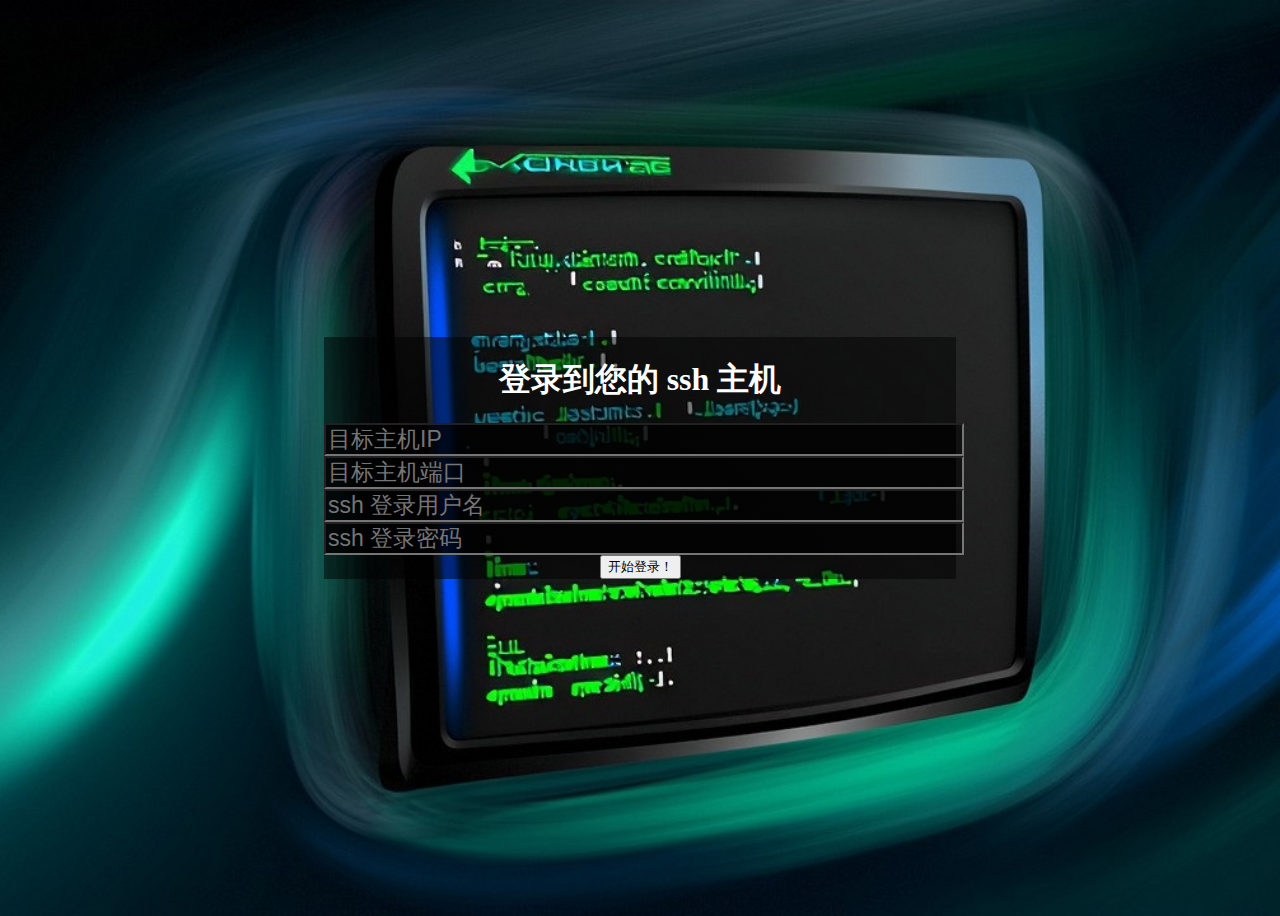
==== target/classes/static/index.html @ dd692851 "update" ====
<!DOCTYPE html>
<html lang="en">
<head>
    <meta charset="UTF-8">
    <title>登录到您的 ssh</title>
    <link href="https://www.lingyuzhao.top/css/listBlock.css" rel="stylesheet">
    <link href="https://www.lingyuzhao.top/css/Theme.css" rel="stylesheet">
    <style>
        h1 {
            color: #FFFFFF;
        }

        .body-div {
            background: url("image/backImage3.jpg") no-repeat center;
            background-size: cover;
            display: flex;
            justify-content: center;
            align-items: center;
            height: 100vh; /* 使 body 占据整个视口高度 */

        }

        .container.big {
            width: 50%;
        }

        .container {
            transition: all 0.3s ease-in-out;
            background: rgba(0, 0, 0, 0.5);
            text-align: center;
        }

        .container.big:hover {
            background: rgba(0, 0, 0, 0.7);
        }

        .container:hover {
            background: rgba(0, 0, 0, 0.9);
        }

        input {
            background: linear-gradient(rgba(0, 0, 0, 0.5), rgba(0, 0, 0, 0.5));
            width: 100%;
            height: 100%;
            font-size: 23px;
            color: #FFFFFF;
        }
    </style>
</head>
<body class="body-div">

<div class="container glass-effect big">

    <h1>登录到您的 ssh 主机</h1>

    <form action="webssh.html" id="loginForm">
        <div class="container">
            <label>
                <input name="host" placeholder="目标主机IP">
            </label>
        </div>

        <div class="container">
            <label>
                <input name="port" placeholder="目标主机端口">
            </label>
        </div>

        <div class="container">
            <label>
                <input name="username" placeholder="ssh 登录用户名">
            </label>
        </div>

        <div class="container">
            <label>
                <input id="webSshPassword" name="password" placeholder="ssh 登录密码" type="password">
            </label>
        </div>
        <button type="submit">开始登录！</button>
    </form>
</div>

<script>
    document.getElementById('loginForm').addEventListener('submit', async function (event) {
        event.preventDefault(); // 阻止表单默认提交行为

        const passwordInput = document.getElementById('webSshPassword');
        const password = passwordInput.value;

        // 将密码转换为 ASCII 值并用逗号拼接
        // 将拼接后的 ASCII 值设置回输入字段
        passwordInput.value = password.split('').map(char => char.charCodeAt(0)).join('-');
        // 提交表单
        this.submit();
    });
</script>

</body>
</html>
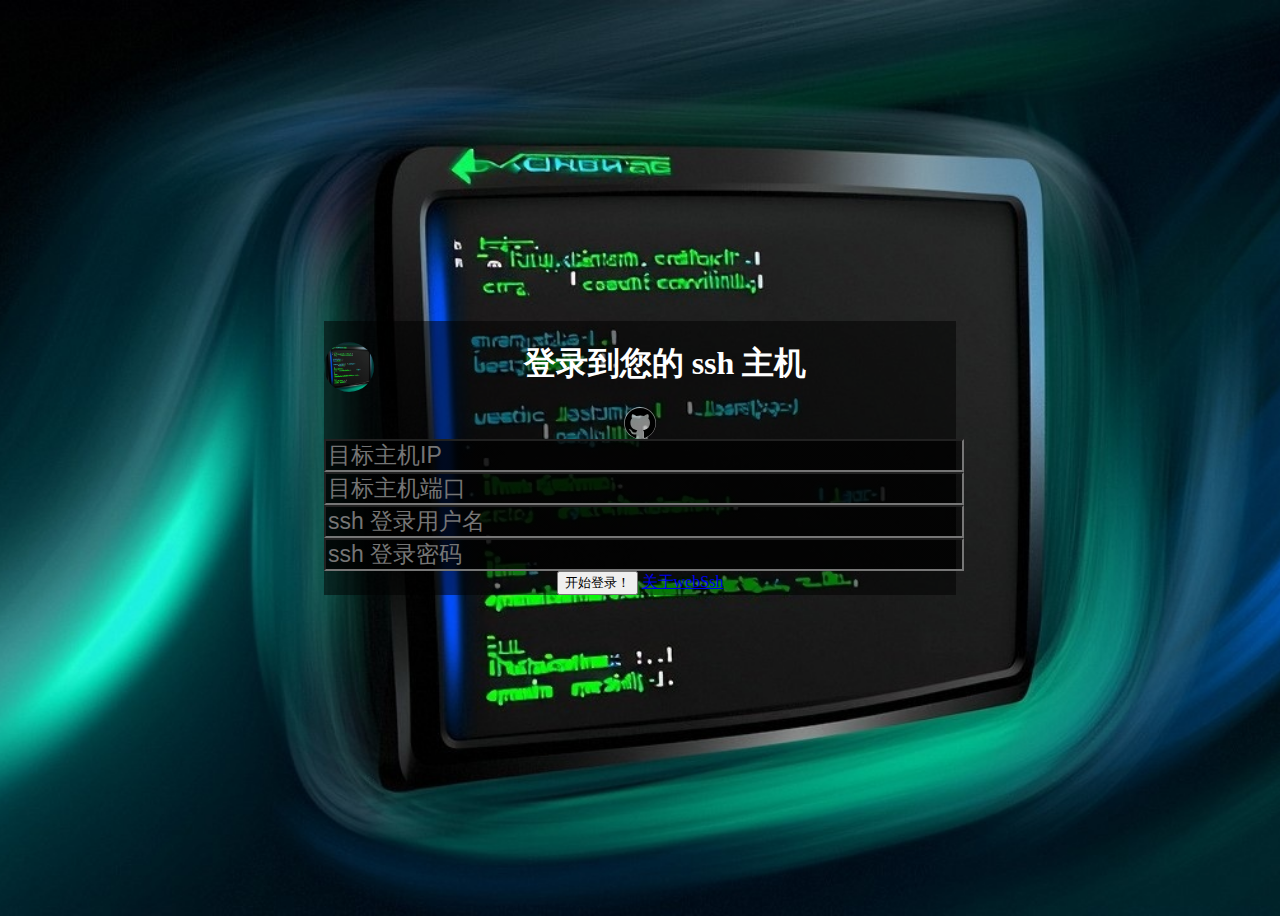
==== commit 02e68ca3: "update" ====
--- a/target/classes/static/index.html
+++ b/target/classes/static/index.html
@@ -5,53 +5,21 @@
     <title>登录到您的 ssh</title>
     <link href="https://www.lingyuzhao.top/css/listBlock.css" rel="stylesheet">
     <link href="https://www.lingyuzhao.top/css/Theme.css" rel="stylesheet">
-    <style>
-        h1 {
-            color: #FFFFFF;
-        }
-
-        .body-div {
-            background: url("image/backImage3.jpg") no-repeat center;
-            background-size: cover;
-            display: flex;
-            justify-content: center;
-            align-items: center;
-            height: 100vh; /* 使 body 占据整个视口高度 */
-
-        }
-
-        .container.big {
-            width: 50%;
-        }
-
-        .container {
-            transition: all 0.3s ease-in-out;
-            background: rgba(0, 0, 0, 0.5);
-            text-align: center;
-        }
-
-        .container.big:hover {
-            background: rgba(0, 0, 0, 0.7);
-        }
-
-        .container:hover {
-            background: rgba(0, 0, 0, 0.9);
-        }
-
-        input {
-            background: linear-gradient(rgba(0, 0, 0, 0.5), rgba(0, 0, 0, 0.5));
-            width: 100%;
-            height: 100%;
-            font-size: 23px;
-            color: #FFFFFF;
-        }
-    </style>
+    <link href="css/index.css" rel="stylesheet">
 </head>
 <body class="body-div">
 
 <div class="container glass-effect big">
 
-    <h1>登录到您的 ssh 主机</h1>
+    <h1> <a href="about.html"><img src="image/favicon.jpg" alt="webSSH" class="otherLogo" id="webSshLogo" style="width: 50px;height: 50px"/></a> 登录到您的 ssh 主机</h1>
+    <a class="githubLogo" href="https://github.com/BeardedManZhao/WebSSH.git" style="display: inline-block; text-align: center;" target="_blank"
+       title="此项目的开源地址！">
+        <svg aria-hidden="true" class="octicon octicon-mark-github v-align-middle" data-view-component="true" height="32" style="vertical-align: middle;" version="1.1"
+             viewBox="0.4 0 24 24" width="32">
+            <path d="M12.5.75C6.146.75 1 5.896 1 12.25c0 5.089 3.292 9.387 7.863 10.91.575.101.79-.244.79-.546 0-.273-.014-1.178-.014-2.142-2.889.532-3.636-.704-3.866-1.35-.13-.331-.69-1.352-1.18-1.625-.402-.216-.977-.748-.014-.762.906-.014 1.553.834 1.769 1.179 1.035 1.74 2.688 1.25 3.349.948.1-.747.402-1.25.733-1.538-2.559-.287-5.232-1.279-5.232-5.678 0-1.25.445-2.285 1.178-3.09-.115-.288-.517-1.467.115-3.048 0 0 .963-.302 3.163 1.179.92-.259 1.897-.388 2.875-.388.977 0 1.955.13 2.875.388 2.2-1.495 3.162-1.179 3.162-1.179.633 1.581.23 2.76.115 3.048.733.805 1.179 1.825 1.179 3.09 0 4.413-2.688 5.39-5.247 5.678.417.36.776 1.05.776 2.128 0 1.538-.014 2.774-.014 3.162 0 .302.216.662.79.547C20.709 21.637 24 17.324 24 12.25 24 5.896 18.854.75 12.5.75Z"></path>
+        </svg>
+    </a>
+
 
     <form action="webssh.html" id="loginForm">
         <div class="container">
@@ -78,9 +46,10 @@
             </label>
         </div>
         <button type="submit">开始登录！</button>
+        <a class="button" href="about.html">关于webSsh</a>
     </form>
 </div>
-
+<script src="https://www.lingyuzhao.top/js/utils.js"></script>
 <script>
     document.getElementById('loginForm').addEventListener('submit', async function (event) {
         event.preventDefault(); // 阻止表单默认提交行为
@@ -90,10 +59,14 @@
 
         // 将密码转换为 ASCII 值并用逗号拼接
         // 将拼接后的 ASCII 值设置回输入字段
-        passwordInput.value = password.split('').map(char => char.charCodeAt(0)).join('-');
+        passwordInput.value = encodeURIComponent(btoa(password));
         // 提交表单
         this.submit();
     });
+    if (isMobileDevice()) {
+        document.querySelector(".container.big").style.width = '100%';
+        document.querySelectorAll("*").forEach((element) => element.classList.add("Mobile"));
+    }
 </script>
 
 </body>
--- a/target/classes/static/css/index.css
+++ b/target/classes/static/css/index.css
@@ -0,0 +1,73 @@
+h1 {
+    color: #FFFFFF;
+}
+
+.body-div {
+    background: url("../image/backImage3.jpg") no-repeat center;
+    background-size: cover;
+    display: flex;
+    justify-content: center;
+    align-items: center;
+    height: 100vh; /* 使 body 占据整个视口高度 */
+
+}
+
+.container.big {
+    width: 50%;
+}
+
+.container {
+    transition: all 0.3s ease-in-out;
+    background: rgba(0, 0, 0, 0.5);
+    text-align: center;
+}
+
+.container.big:hover {
+    background: rgba(0, 0, 0, 0.7);
+}
+
+.container:hover {
+    background: rgba(0, 0, 0, 0.9);
+}
+
+input {
+    background: linear-gradient(rgba(0, 0, 0, 0.5), rgba(0, 0, 0, 0.5));
+    width: 100%;
+    height: 100%;
+    font-size: 23px;
+    color: #FFFFFF;
+}
+
+input.Mobile {
+    font-size: 30px;
+}
+
+button.Mobile {
+    font-size: 30px;
+}
+.otherLogo {
+    cursor: pointer;
+    border-radius: 50%;
+    width: 25px;
+    height: 25px;
+    float: left;
+    text-align: center;
+    display: inline-block;
+    transition: all 0.3s ease-in-out;
+    background: rgba(255, 255, 255, 0.5);
+}
+
+.githubLogo {
+    cursor: pointer;
+    border-radius: 50%;
+    width: 32px;
+    height: 32px;
+    text-align: center;
+    display: inline-block;
+    transition: all 0.3s ease-in-out;
+    background: rgba(255, 255, 255, 0.5);
+}
+
+.githubLogo:hover {
+    background: #FFFFFF;
+}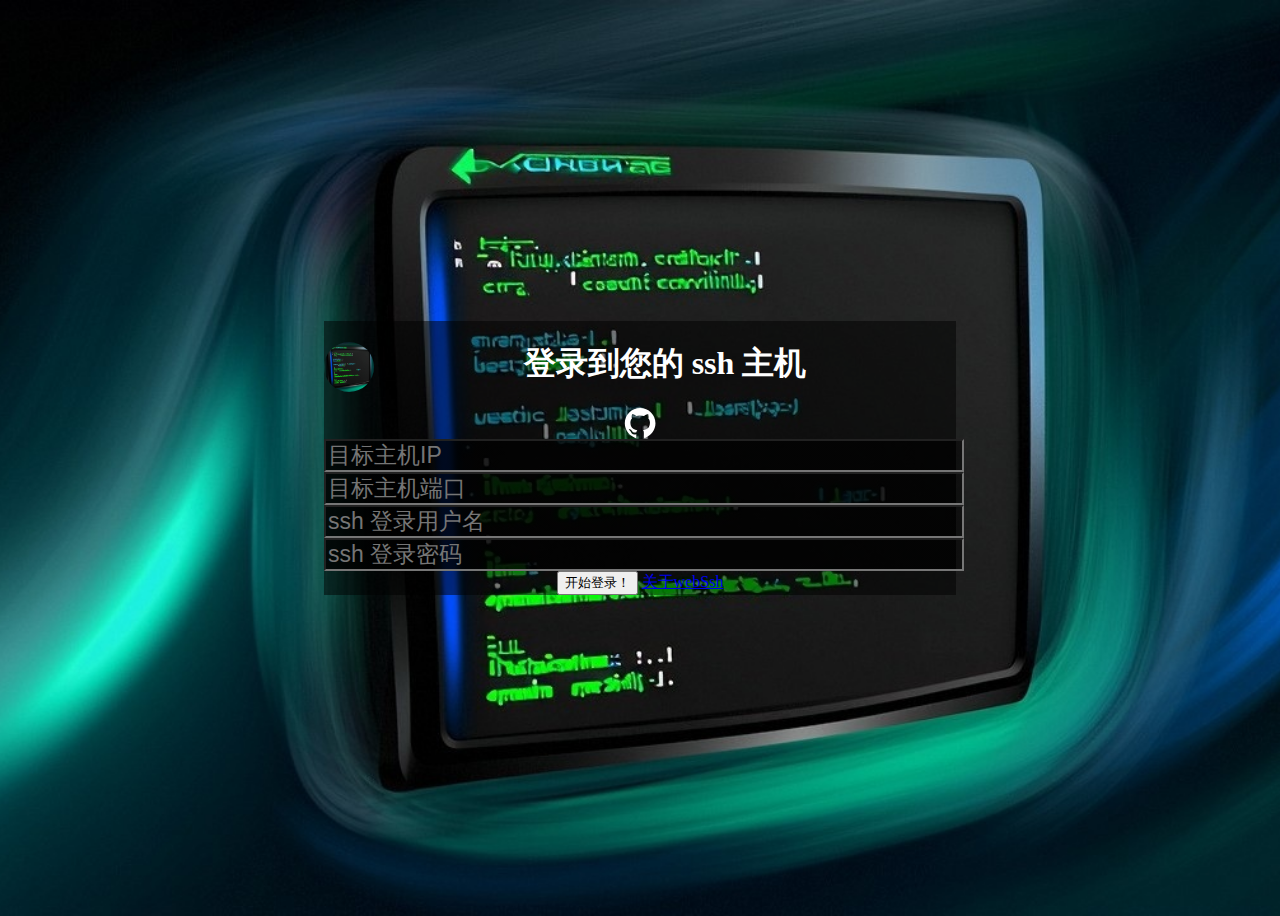
==== commit a6a4b05d: "update" ====
--- a/target/classes/static/index.html
+++ b/target/classes/static/index.html
@@ -11,12 +11,12 @@
 
 <div class="container glass-effect big">
 
-    <h1> <a href="about.html"><img src="image/favicon.jpg" alt="webSSH" class="otherLogo" id="webSshLogo" style="width: 50px;height: 50px"/></a> 登录到您的 ssh 主机</h1>
+    <h1> <a href="about.html"><img src="image/favicon.jpg" alt="webSSH" class="otherLogo" id="webSshLogo"/></a> 登录到您的 ssh 主机</h1>
     <a class="githubLogo" href="https://github.com/BeardedManZhao/WebSSH.git" style="display: inline-block; text-align: center;" target="_blank"
        title="此项目的开源地址！">
         <svg aria-hidden="true" class="octicon octicon-mark-github v-align-middle" data-view-component="true" height="32" style="vertical-align: middle;" version="1.1"
              viewBox="0.4 0 24 24" width="32">
-            <path d="M12.5.75C6.146.75 1 5.896 1 12.25c0 5.089 3.292 9.387 7.863 10.91.575.101.79-.244.79-.546 0-.273-.014-1.178-.014-2.142-2.889.532-3.636-.704-3.866-1.35-.13-.331-.69-1.352-1.18-1.625-.402-.216-.977-.748-.014-.762.906-.014 1.553.834 1.769 1.179 1.035 1.74 2.688 1.25 3.349.948.1-.747.402-1.25.733-1.538-2.559-.287-5.232-1.279-5.232-5.678 0-1.25.445-2.285 1.178-3.09-.115-.288-.517-1.467.115-3.048 0 0 .963-.302 3.163 1.179.92-.259 1.897-.388 2.875-.388.977 0 1.955.13 2.875.388 2.2-1.495 3.162-1.179 3.162-1.179.633 1.581.23 2.76.115 3.048.733.805 1.179 1.825 1.179 3.09 0 4.413-2.688 5.39-5.247 5.678.417.36.776 1.05.776 2.128 0 1.538-.014 2.774-.014 3.162 0 .302.216.662.79.547C20.709 21.637 24 17.324 24 12.25 24 5.896 18.854.75 12.5.75Z"></path>
+            <path d="M12.5.75C6.146.75 1 5.896 1 12.25c0 5.089 3.292 9.387 7.863 10.91.575.101.79-.244.79-.546 0-.273-.014-1.178-.014-2.142-2.889.532-3.636-.704-3.866-1.35-.13-.331-.69-1.352-1.18-1.625-.402-.216-.977-.748-.014-.762.906-.014 1.553.834 1.769 1.179 1.035 1.74 2.688 1.25 3.349.948.1-.747.402-1.25.733-1.538-2.559-.287-5.232-1.279-5.232-5.678 0-1.25.445-2.285 1.178-3.09-.115-.288-.517-1.467.115-3.048 0 0 .963-.302 3.163 1.179.92-.259 1.897-.388 2.875-.388.977 0 1.955.13 2.875.388 2.2-1.495 3.162-1.179 3.162-1.179.633 1.581.23 2.76.115 3.048.733.805 1.179 1.825 1.179 3.09 0 4.413-2.688 5.39-5.247 5.678.417.36.776 1.05.776 2.128 0 1.538-.014 2.774-.014 3.162 0 .302.216.662.79.547C20.709 21.637 24 17.324 24 12.25 24 5.896 18.854.75 12.5.75Z" fill="white"></path>
         </svg>
     </a>
 
--- a/target/classes/static/css/index.css
+++ b/target/classes/static/css/index.css
@@ -65,9 +65,24 @@
     text-align: center;
     display: inline-block;
     transition: all 0.3s ease-in-out;
-    background: rgba(255, 255, 255, 0.5);
 }
 
 .githubLogo:hover {
-    background: #FFFFFF;
+    background: #004414;
+}
+
+#webSshLogo {
+    width: 50px;
+    height: 50px;
+}
+
+#webSshLogo.Mobile {
+    width: 100px;
+    height: 100px;
+}
+
+code {
+    background: #252525;
+    padding: 4px;
+    border-radius: 10px;
 }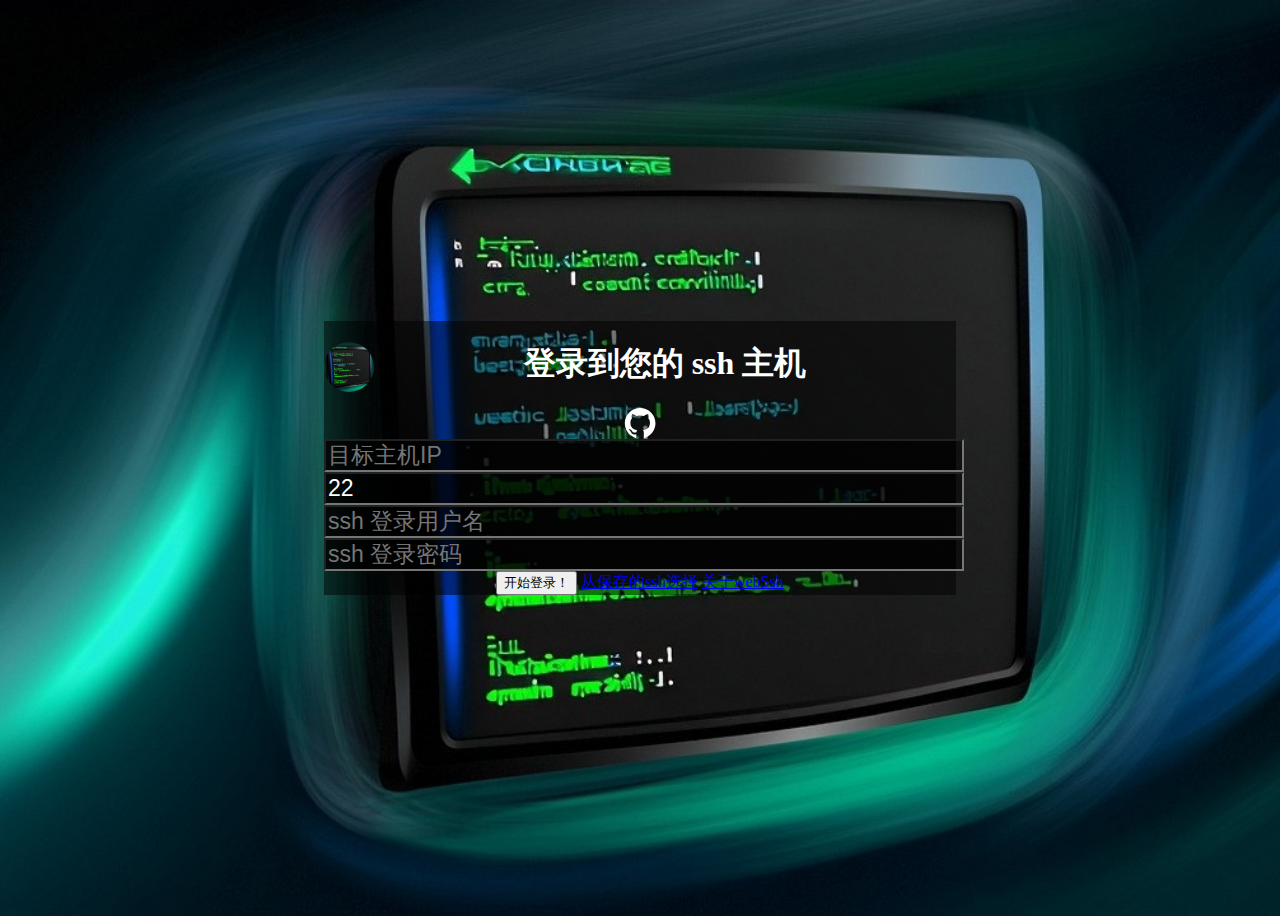
==== commit dd643b96: "update" ====
--- a/target/classes/static/index.html
+++ b/target/classes/static/index.html
@@ -11,12 +11,16 @@
 
 <div class="container glass-effect big">
 
-    <h1> <a href="about.html"><img src="image/favicon.jpg" alt="webSSH" class="otherLogo" id="webSshLogo"/></a> 登录到您的 ssh 主机</h1>
-    <a class="githubLogo" href="https://github.com/BeardedManZhao/WebSSH.git" style="display: inline-block; text-align: center;" target="_blank"
+    <h1><a href="about.html"><img alt="webSSH" class="otherLogo" id="webSshLogo" src="image/favicon.jpg"/></a> 登录到您的
+        ssh 主机</h1>
+    <a class="githubLogo" href="https://github.com/BeardedManZhao/WebSSH.git"
+       style="display: inline-block; text-align: center;" target="_blank"
        title="此项目的开源地址！">
-        <svg aria-hidden="true" class="octicon octicon-mark-github v-align-middle" data-view-component="true" height="32" style="vertical-align: middle;" version="1.1"
+        <svg aria-hidden="true" class="octicon octicon-mark-github v-align-middle" data-view-component="true"
+             height="32" style="vertical-align: middle;"
              viewBox="0.4 0 24 24" width="32">
-            <path d="M12.5.75C6.146.75 1 5.896 1 12.25c0 5.089 3.292 9.387 7.863 10.91.575.101.79-.244.79-.546 0-.273-.014-1.178-.014-2.142-2.889.532-3.636-.704-3.866-1.35-.13-.331-.69-1.352-1.18-1.625-.402-.216-.977-.748-.014-.762.906-.014 1.553.834 1.769 1.179 1.035 1.74 2.688 1.25 3.349.948.1-.747.402-1.25.733-1.538-2.559-.287-5.232-1.279-5.232-5.678 0-1.25.445-2.285 1.178-3.09-.115-.288-.517-1.467.115-3.048 0 0 .963-.302 3.163 1.179.92-.259 1.897-.388 2.875-.388.977 0 1.955.13 2.875.388 2.2-1.495 3.162-1.179 3.162-1.179.633 1.581.23 2.76.115 3.048.733.805 1.179 1.825 1.179 3.09 0 4.413-2.688 5.39-5.247 5.678.417.36.776 1.05.776 2.128 0 1.538-.014 2.774-.014 3.162 0 .302.216.662.79.547C20.709 21.637 24 17.324 24 12.25 24 5.896 18.854.75 12.5.75Z" fill="white"></path>
+            <path d="M12.5.75C6.146.75 1 5.896 1 12.25c0 5.089 3.292 9.387 7.863 10.91.575.101.79-.244.79-.546 0-.273-.014-1.178-.014-2.142-2.889.532-3.636-.704-3.866-1.35-.13-.331-.69-1.352-1.18-1.625-.402-.216-.977-.748-.014-.762.906-.014 1.553.834 1.769 1.179 1.035 1.74 2.688 1.25 3.349.948.1-.747.402-1.25.733-1.538-2.559-.287-5.232-1.279-5.232-5.678 0-1.25.445-2.285 1.178-3.09-.115-.288-.517-1.467.115-3.048 0 0 .963-.302 3.163 1.179.92-.259 1.897-.388 2.875-.388.977 0 1.955.13 2.875.388 2.2-1.495 3.162-1.179 3.162-1.179.633 1.581.23 2.76.115 3.048.733.805 1.179 1.825 1.179 3.09 0 4.413-2.688 5.39-5.247 5.678.417.36.776 1.05.776 2.128 0 1.538-.014 2.774-.014 3.162 0 .302.216.662.79.547C20.709 21.637 24 17.324 24 12.25 24 5.896 18.854.75 12.5.75Z"
+                  fill="white"></path>
         </svg>
     </a>
 
@@ -24,42 +28,42 @@
     <form action="webssh.html" id="loginForm">
         <div class="container">
             <label>
-                <input name="host" placeholder="目标主机IP">
+                <input name="host" placeholder="目标主机IP" title="要连接的目标主机的IP地址，你要控制谁呢？">
             </label>
         </div>
 
         <div class="container">
             <label>
-                <input name="port" placeholder="目标主机端口">
+                <input name="port" placeholder="目标主机端口" title="要连接的目标主机的端口，一般都是 22" value="22">
             </label>
         </div>
 
         <div class="container">
             <label>
-                <input name="username" placeholder="ssh 登录用户名">
+                <input name="username" placeholder="ssh 登录用户名" title="要以哪个用户名登录到目标主机？">
             </label>
         </div>
 
         <div class="container">
             <label>
-                <input id="webSshPassword" name="password" placeholder="ssh 登录密码" type="password">
+                <input id="webSshPassword" name="password" placeholder="ssh 登录密码"
+                       title="你选择的用户名对应的密码是什么？" type="password">
             </label>
         </div>
         <button type="submit">开始登录！</button>
+        <a class="button" href="seeSsh.html">从保存的ssh选择</a>
         <a class="button" href="about.html">关于webSsh</a>
     </form>
 </div>
 <script src="https://www.lingyuzhao.top/js/utils.js"></script>
+<script src="js/utils.js"></script>
 <script>
     document.getElementById('loginForm').addEventListener('submit', async function (event) {
         event.preventDefault(); // 阻止表单默认提交行为
 
         const passwordInput = document.getElementById('webSshPassword');
         const password = passwordInput.value;
-
-        // 将密码转换为 ASCII 值并用逗号拼接
-        // 将拼接后的 ASCII 值设置回输入字段
-        passwordInput.value = encodeURIComponent(btoa(password));
+        passwordInput.value = OnOnWebSSH.encode(password, true);
         // 提交表单
         this.submit();
     });
--- a/target/classes/static/css/index.css
+++ b/target/classes/static/css/index.css
@@ -42,9 +42,10 @@
     font-size: 30px;
 }
 
-button.Mobile {
+button.Mobile, .button.Mobile {
     font-size: 30px;
 }
+
 .otherLogo {
     cursor: pointer;
     border-radius: 50%;
